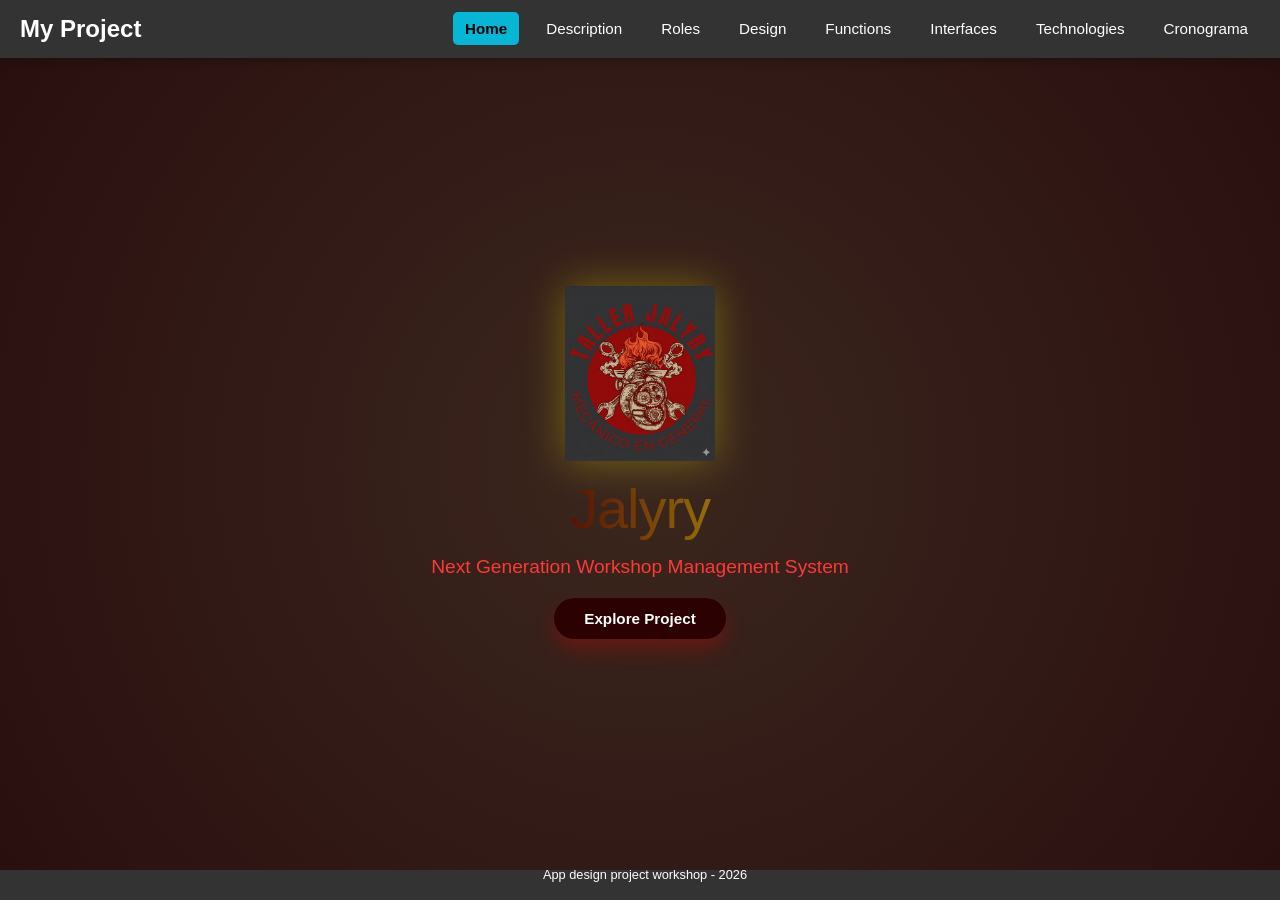
==== index.html @ e6ec12be "agregando cambios de fuciones y cronograma y tecnologias" ====
<!DOCTYPE html>
<html lang="es">
<head>
    <meta charset="UTF-8">
    <title>Jalyry app design presentation</title>
    <link rel="stylesheet" href="style.css">
</head>

<body>

<!-- NAV -->
<nav class="navbar-fixed"> 
    <h2>My Project</h2> 
    <ul> 
        <li><a href="#" data-section="home" class="nav-link">Home</a></li> 
        <li><a href="#" data-section="description" class="nav-link">Description</a></li> 
        <li><a href="#" data-section="roles" class="nav-link">Roles</a></li>
        <li><a href="#" data-section="design" class="nav-link">Design</a></li>
        <li><a href="#" data-section="functions" class="nav-link">Functions</a></li> 
        <li><a href="#" data-section="interfaces" class="nav-link">Interfaces</a></li> 
        <li><a href="#" data-section="technologies" class="nav-link">Technologies</a></li> 
        <li><a href="#" data-section="cronograma" class="nav-link">Cronograma</a></li> 
    </ul> 
</nav>

<!-- CONTENEDOR DE SECCIONES -->
<div class="sections-container">

<!-- PORTADA -->
<section id="home" class="seccion portada section-item activa">
    <div class="portada-content">
        <img src="img/logo.png" alt="Jalyry Logo" class="main-logo">
        <h1>Jalyry</h1>
        <p class="tagline">Next Generation Workshop Management System</p>
        <a onclick="showSection('description')" class="cta-button" style="cursor: pointer;">Explore Project</a>
    </div>
</section>

<!-- DESCRIPCIÓN -->
<section id="description" class="seccion section-item">
    <h2>Description of the Project</h2>
    <img src="https://rio.expert/es/wp-content/uploads/2019/08/post02-3.jpg" alt="Descripción del proyecto" class="description-image">
    <p>
       The "Jalyry" project aims to create a comprehensive application for workshops, specifically designed to facilitate customer organization, note-taking, and scheduling. This technological solution seeks to optimize the operational efficiency of workshops, improving the experience for both owners and customers.
    </p>
</section>

<!-- ROLES -->
<section id="roles" class="seccion section-item">
    <h2>User Roles</h2>
    <p>
        The application defines specific user profiles to ensure an organized workflow and data security:
    </p>
    <ul>
        <li><strong>Administrator (Owner)</strong> Has full access to the system, manages staff accounts, and oversees business performance through detailed reports.

        <img src="https://servitechapp.com/wp-content/uploads/2023/12/ik.png" alt="Imagen centrada" style="display: block; margin: 0 auto; width: 200px; height: 200px;">
</li>
        <li><strong>Clients</strong> Interact with the application to view their information, schedule appointments, and access their service history.

        <img src="https://img.freepik.com/foto-gratis/feliz-saludo-mecanico-su-companero-trabajo-afroamericano-taller-reparacion-automoviles_637285-11601.jpg?semt=ais_incoming&w=740&q=80" alt="Imagen centrada" style="display: block; margin: 0 auto; width: 200px; height: 200px; border-radius: 50%;">
</li>
    </ul>
</section>

<!-- FUNCIONES -->
<section id="functions" class="seccion section-item">
    <h2>Main Functions</h2>
   <table class="tg"><thead>
  <tr>
    <th class="tg-wzel"><span style="font-weight:inherit;font-style:inherit">Functionality</span></th>
    <th class="tg-1n80"><span style="font-weight:inherit;font-style:inherit">Description</span></th>
    <th class="tg-1n80"><span style="font-weight:inherit;font-style:inherit">Benefits</span></th>
  </tr></thead>
<tbody>
  <tr>
    <td class="tg-a9qu">Customer Management</td>
    <td class="tg-a9qu">Registration and tracking of customer information (name, contact, service history).</td>
    <td class="tg-a9qu">Improves customer relations and facilitates the tracking of their needs.</td>
  </tr>
  <tr>
    <td class="tg-a9qu">Note Taking</td>
    <td class="tg-a9qu">Option to record observations during each visit or service.</td>
    <td class="tg-a9qu">Ensures a detailed history that helps in future interactions.</td>
  </tr>
  <tr>
    <td class="tg-a9qu">Schedule Management</td>
    <td class="tg-a9qu">Integrated calendar for scheduling appointments and reminders.</td>
    <td class="tg-a9qu">Increases efficiency and reduces the likelihood of appointment conflicts.</td>
  </tr>
  <tr>
    <td class="tg-a9qu">Notifications</td>
    <td class="tg-a9qu">Alerts to remind about appointments and required follow-ups.</td>
    <td class="tg-a9qu">Improves punctuality and communication with customers.</td>
  </tr>
</tbody>
</table>
</section>

<!-- DISEÑO -->
<section id="design" class="seccion section-item">
    <h2>Project Design</h2>
    <p>
        The application architecture is designed to streamline workshop operations through an intuitive navigation flow. 
        Starting from a secure login, users access a central dashboard that integrates customer management, 
        appointment scheduling, technical notes, and automated reporting, ensuring all data is synchronized and easily accessible.
    </p>
    <div class="mermaid" style="display: flex; justify-content: center; background: rgba(255,255,255,0.05); padding: 5px; border-radius: 10px; margin-top: 5px; width: 100%; max-width: 500px;">
        flowchart TD
          A[Start] --> B[Login]
          B --> C{Correct credentials?}
          C -- No --> B
          C -- Yes --> D[Main Dashboard]
          D --> D1[Clients]
          D --> D2[Schedules]
          D --> D3[Notes]
          D --> D4[Reports]
          D --> D5[Notifications]

          %% Client Management
          D1 --> E1[Client list]
          E1 --> E2[Add new client]
          E2 --> E2F[Form -> Save]
          E1 --> E3[Select client]
          E3 --> E4{Action}
          E4 -- Edit --> E4E[Edit form -> Save]
          E4 -- Delete --> E4D[Confirm -> Delete]

          %% Schedule Control
          D2 --> F1[View calendar]
          F1 --> F2[Schedule appointment]
          F2 --> F2F[Details -> Save]

          %% Note Taking
          D3 --> G1[Visit history]
          G1 --> G2[Add new note]
          G2 --> G2F[Write -> Auto-save]

          %% Reporting
          D4 --> I1[Report type]
          I1 --> I2[Date range]
          I2 --> I3[View report]
          I3 --> I4[Export data]
            %% Notifications
            D5 --> H1[Notification list]
            H1 --> H2[View details]
            H2 --> H3[Mark as read]
            H2 --> H4[Delete]
            %% End
    </div>
</section>

<!-- INTERFACES (CARRUSEL NUEVO) -->
<section id="interfaces" class="seccion section-item">

    <h2 id="interface-title">Client Interfaces</h2>

    <div class="carrusel">

        <div class="slide activo" data-type="Client">
            <h3>Pantalla Principal</h3>
            <img src="img/cliente1.png" alt="Interfaz 1">
        </div>

        <div class="slide" data-type="Client">
            <h3>Funcionalidad 1</h3>
            <img src="img/cliente2.png" alt="Interfaz 2">
        </div>

        <div class="slide" data-type="Client">
            <h3>Otra Pantalla</h3>
            <img src="img/cliente3.png" alt="Interfaz 3">
        </div>

        <div class="slide" data-type="Client">
            <h3>Funcionalidad 2</h3>
            <img src="img/cliente4.png" alt="Interfaz 4">
        </div>

        <div class="slide" data-type="Client">
            <h3>Funcionalidad 3</h3>
            <img src="img/cliente5.png" alt="Interfaz 5">
        </div>

        <div class="slide" data-type="Client">
            <h3>Funcionalidad 4</h3>
            <img src="img/cliente6.png" alt="Interfaz 6">
        </div>

        <div class="slide" data-type="Administrator">
            <h3>Dashboard Admin</h3>
            <img src="img/administrador1.png" alt="Admin 1">
        </div>

        <div class="slide" data-type="Administrator">
            <h3>Gestión de Clientes</h3>
            <img src="img/administrador2.png" alt="Admin 2">
        </div>

        <div class="slide" data-type="Administrator">
            <h3>Reportes</h3>
            <img src="img/administrador3.png" alt="Admin 3">
        </div>

        <div class="slide" data-type="Administrator">
            <h3>Reportes</h3>
            <img src="img/administrador4.png" alt="Admin 4">
        </div>

        <div class="slide" data-type="Administrator">
            <h3>Reportes</h3>
            <img src="img/administrador5.png" alt="Admin 5">
        </div>
        <button class="carousel-btn prev">❮</button>
        <button class="carousel-btn next">❯</button>
    </div>
</section>

<!-- DESARROLLO -->
<section id="desarrollo" class="seccion section-item">
    <h2>Project Development</h2>
    <p>Here you can include information about the project development process.</p>
</section>

<!-- TECNOLOGÍAS -->
<section id="technologies" class="seccion section-item">
    <h2>Technologies Used</h2>
    <div class="technologies-grid">
        <div class="tech-card">
            <div class="tech-icon">📱</div>
            <h4>Kotlin</h4>
            <p>Modern programming language for Android, offering concise syntax and null safety.</p>
        </div>
        <div class="tech-card">
            <div class="tech-icon">🎨</div>
            <h4>Jetpack Compose</h4>
            <p>Declarative UI toolkit for building native Android interfaces.</p>
        </div>
        <div class="tech-card">
            <div class="tech-icon">📚</div>
            <h4>Android Jetpack</h4>
            <p>Suite of libraries to follow best practices and reduce boilerplate code.</p>
        </div>
        <div class="tech-card">
            <div class="tech-icon">🧠</div>
            <h4>MVVM</h4>
            <p>Design pattern that separates UI logic from business logic for better maintainability.</p>
        </div>
        <div class="tech-card">
            <div class="tech-icon">🏗️</div>
            <h4>Repository Pattern</h4>
            <p>Abstraction layer for data access, centralizing data operations.</p>
        </div>
        <div class="tech-card">
            <div class="tech-icon">☁️</div>
            <h4>Firebase</h4>
            <p>Platform for building web and mobile apps with backend services.</p>
        </div>
        <div class="tech-card">
            <div class="tech-icon">🔐</div>
            <h4>Firebase Auth</h4>
            <p>Secure user authentication and authorization service.</p>
        </div>
        <div class="tech-card">
            <div class="tech-icon">💾</div>
            <h4>Cloud Firestore</h4>
            <p>NoSQL cloud database for real-time data synchronization.</p>
        </div>
        <div class="tech-card">
            <div class="tech-icon">📢</div>
            <h4>Firebase Messaging</h4>
            <p>Service for sending notifications and messages to users.</p>
        </div>
        <div class="tech-card">
            <div class="tech-icon">🗂️</div>
            <h4>Firebase Storage</h4>
            <p>Cloud storage for files and media, with secure access.</p>
        </div>
        <div class="tech-card">
            <div class="tech-icon">🌐</div>
            <h4>Retrofit</h4>
            <p>Type-safe HTTP client for Android and Java, simplifying API calls.</p>
        </div>
        <div class="tech-card">
            <div class="tech-icon">💽</div>
            <h4>Room (SQLite)</h4>
            <p>Object-relational mapping library for local data persistence.</p>
        </div>
        <div class="tech-card">
            <div class="tech-icon">🖼️</div>
            <h4>Coil</h4>
            <p>Image loading library for Android, fast and efficient.</p>
        </div>
        <div class="tech-card">
            <div class="tech-icon">🔑</div>
            <h4>JWT</h4>
            <p>JSON Web Tokens for secure data transmission and authentication.</p>
        </div>
        <div class="tech-card">
            <div class="tech-icon">🛡️</div>
            <h4>Data Encryption</h4>
            <p>Techniques to protect sensitive data from unauthorized access.</p>
        </div>
    </div>
</section>

<!-- CRONOGRAMA -->
<section id="cronograma" class="seccion section-item">
    <h2>Project Timeline</h2>

    <div class="gantt-container">

        <div class="gantt-header">
            <div style="padding: 15px;">Task / Phase</div>
            <div class="months-grid">
                <div>Week 1</div>
                <div>Week 2</div>
                <div>Week 3</div>
                <div>Week 4</div>
                <div>Week 5</div>
                <div>Week 6</div>
                <div>Week 7</div>
                <div>Week 8</div>
                <div>Week 9</div>
                <div>Week 10</div>
                <div>Week 11</div>
                <div>Week 12</div>
            </div>
        </div>

        <div class="gantt-row">
            <div class="task-name">
                Requirements Definition
                <span class="status-tag" data-status="Completed">Completed</span>
            </div>
            <div class="timeline-wrapper">
                <div class="bar" style="width: 8.33%; margin-left: 0%; background-color: #2aa505;">100%</div>
            </div>
        </div>

        <div class="gantt-row">
            <div class="task-name">
                Architecture Design
                <span class="status-tag" data-status="Completed">Completed</span>
            </div>
            <div class="timeline-wrapper">
                <div class="bar" style="width: 16.67%; margin-left: 8.33%; background-color: #8b5cf6;">100%</div>
            </div>
        </div>

        <div class="gantt-row">
            <div class="task-name">
                Backend Development
                <span class="status-tag" data-status="In Progress">In Progress</span>
            </div>
            <div class="timeline-wrapper">
                <div class="bar" style="width: 25%; margin-left: 25%; background-color: #06b6d4;">75%</div>
            </div>
        </div>

        <div class="gantt-row">
            <div class="task-name">
                Frontend Development
                <span class="status-tag" data-status="In Progress">In Progress</span>
            </div>
            <div class="timeline-wrapper">
                <div class="bar" style="width: 20.83%; margin-left: 50%; background-color: #f59e0b;">60%</div>
            </div>
        </div>

        <div class="gantt-row">
            <div class="task-name">
                API Integration
                <span class="status-tag" data-status="Pending">Pending</span>
            </div>
            <div class="timeline-wrapper">
                <div class="bar" style="width: 12.5%; margin-left: 70.83%; background-color: #ef4444;">0%</div>
            </div>
        </div>

        <div class="gantt-row">
            <div class="task-name">
                Unit Testing
                <span class="status-tag" data-status="Pending">Pending</span>
            </div>
            <div class="timeline-wrapper">
                <div class="bar" style="width: 8.33%; margin-left: 83.33%; background-color: #10b981;">0%</div>
            </div>
        </div>

        <div class="gantt-row">
            <div class="task-name">
                Integration Testing
                <span class="status-tag" data-status="Pending">Pending</span>
            </div>
            <div class="timeline-wrapper">
                <div class="bar" style="width: 8.33%; margin-left: 91.67%; background-color: #f97316;">0%</div>
            </div>
        </div>

        <div class="gantt-row">
            <div class="task-name">
                Deployment and Launch
                <span class="status-tag" data-status="Pending">Pending</span>
            </div>
            <div class="timeline-wrapper">
                <div class="bar" style="width: 8.33%; margin-left: 100%; background-color: #6366f1;">0%</div>
            </div>
        </div>

    </div>
</section>

</div>

<!-- FOOTER -->
<footer>
    <p>App design project workshop - 2026</p>
</footer>

<!-- JS CARRUSEL -->
<script type="module">
    import mermaid from 'https://cdn.jsdelivr.net/npm/mermaid@10/dist/mermaid.esm.min.mjs';
    mermaid.initialize({ startOnLoad: true, theme: 'dark' });
</script>
<script src="JS.js" defer></script>

</body>
</html>
---- style.css ----
body {
    margin: 0;
    font-family: Arial, sans-serif;
    background: #f4f4f4;
    overflow: hidden;
}

/* NAV FIJO */
.navbar-fixed {
    position: fixed;
    top: 0;
    left: 0;
    right: 0;
    background: #333;
    color: white;
    padding: 15px 20px;
    display: flex;
    justify-content: space-between;
    align-items: center;
    z-index: 1000;
    box-shadow: 0 2px 10px rgba(0, 0, 0, 0.3);
    height: auto;
    box-sizing: border-box;
}

.navbar-fixed h2 {
    margin: 0;
    font-size: 1.5rem;
    white-space: nowrap;
}

.navbar-fixed ul {
    list-style: none;
    display: flex;
    gap: 15px;
    margin: 0;
    padding: 0;
    flex-wrap: wrap;
}

.navbar-fixed a {
    color: white;
    text-decoration: none;
    padding: 8px 12px;
    border-radius: 5px;
    transition: all 0.3s ease;
    cursor: pointer;
    font-size: 0.95rem;
    white-space: nowrap;
}

.navbar-fixed a:hover,
.navbar-fixed a.active {
    background: #06b6d4;
    color: black;
    font-weight: bold;
}

/* CONTENEDOR DE SECCIONES */
.sections-container {
    width: 100%;
    /* Calculamos el alto restando el navbar (~60px) y el footer (~25px) */
    height: calc(100vh - 60px - 25px);
    margin-top: 55px;
    position: relative;
    overflow: hidden;
}

/* ITEM DE SECCIÓN */
.section-item {
    position: absolute;
    top: 0;
    left: 0;
    width: 100%;
    height: 100%;
    opacity: 0;
    visibility: hidden;
    transform: translateX(100%);
    transition: all 0.6s cubic-bezier(0.4, 0, 0.2, 1);
    overflow-y: auto; /* Permitimos scroll vertical si el contenido es más alto */
    padding: 20px;
    box-sizing: border-box;
    display: flex;
    flex-direction: column;
    justify-content: flex-start; /* Cambiamos a flex-start para que el contenido se alinee arriba */
    align-items: center;
}

.section-item.activa {
    opacity: 1;
    visibility: visible;
    transform: translateX(0);
}

/* SECCIONES */
.seccion {
    text-align: center;
    background-color: rgb(172, 21, 21);
    color: rgb(0, 98, 255);
    text-shadow: 2px 2px 5px rgba(0, 0, 0, 0.975);
}

#cronograma {
    background: linear-gradient(135deg, #0f172a 0%, #1e293b 100%);
    color: #f1f5f9;
}

#cronograma h2 {
    color: #f1f5f9;
    margin-bottom: 20px;
}

.portada {
    background: radial-gradient(circle at center, #3b271e 0%, #2a0f0f 100%);
    color: white;
    text-shadow: none;
    display: flex;
    justify-content: center;
    align-items: center;
    padding: 0;
    margin: 0;
    height: 100%;
    position: relative;
    z-index: 1;
}

.portada-content {
    animation: fadeIn 1.5s ease-out;
    display: flex;
    flex-direction: column;
    align-items: center;
    justify-content: center;
    z-index: 2;
}

.main-logo {
    width: 150px;
    height: auto;
    max-height: 25vh;
    filter: drop-shadow(0 0 20px rgba(255, 251, 3, 0.3));
    animation: float 4s ease-in-out infinite;
    margin-bottom: 10px;
    object-fit: contain;
}

.portada h1 {
    font-size: clamp(2rem, 6vw, 3.5rem);
    margin: 0;
    background: linear-gradient(to right, #4b0404, #9e7a0b);
    background-clip: text;
    -webkit-background-clip: text;
    -webkit-text-fill-color: transparent;
    font-weight: 400;
    letter-spacing: -1px;
    padding: 5px 20px;
    text-align: center;
    word-break: break-word;
}

.tagline {
    font-size: clamp(0.9rem, 2.5vw, 1.2rem);
    color: #ff3838;
    margin: 10px 0 20px 0;
    text-shadow: none;
    padding: 0 20px;
    text-align: center;
}

.cta-button {
    padding: 12px 30px;
    background: #2c0101;
    color: white;
    text-decoration: none;
    border-radius: 50px;
    font-weight: bold;
    transition: all 0.3s ease;
    box-shadow: 0 10px 20px rgba(212, 6, 6, 0.3);
    display: inline-block;
    white-space: nowrap;
    font-size: 0.95rem;
}

.cta-button:hover {
    background: #b27908;
    transform: scale(1.05);
    box-shadow: 0 15px 25px rgba(212, 6, 6, 0.4);
}

/* ANIMATIONS */
@keyframes float {
    0%, 100% { transform: translateY(0px); }
    50% { transform: translateY(-20px); }
}

@keyframes fadeIn {
    from { opacity: 0; transform: translateY(20px); }
    to { opacity: 1; transform: translateY(0); }
}

/* Responsive para pantallas pequeñas */
@media (max-width: 768px) {
    .navbar-fixed {
        padding: 10px 15px;
    }
    
    .navbar-fixed h2 {
        font-size: 1.2rem;
    }
    
    .navbar-fixed ul {
        gap: 8px;
    }
    
    .navbar-fixed a {
        padding: 6px 8px;
        font-size: 0.8rem;
    }
    
    .section-item {
        padding: 30px 20px !important;
    }
    
    .seccion h2 {
        font-size: clamp(1.5rem, 5vw, 2rem);
    }
    
    .seccion p {
        font-size: 1.5rem;
        
    }
}

/* ESTILOS PARA SECCIONES SECUNDARIAS */
.section-item:not(.portada) .seccion {
    padding: 20px 0;
}

 #description, #roles, #functions, #cronograma, #interfaces {
    justify-content: center;
    padding-top: 0;
    height: 100%;
}

#technologies {
    justify-content: flex-start;
    padding-top: 0;
    height: 100%;
}

#design {
    justify-content: flex-start; /* Alineamos al inicio para ganar espacio abajo */
    padding-top: 10px;
    height: 100%;
    overflow-y: auto; /* Permite navegar el diagrama cuando se aplica el zoom */
}

#description img {
    max-height: 40vh; /* Limitamos el alto de la imagen */
    width: auto;
    margin: 5px auto;
    border-radius: 8px;
}

#description h2, #roles h2, #functions h2, #technologies h2, #cronograma h2 {
    font-size: clamp(1.2rem, 3vw, 1.6rem);
    margin: 5px 0;
}

#description p, #roles p, #functions p, #technologies p {
    font-size: 1.25rem;
    text-align: justify;
    line-height: 1.6;
    max-width: 800px;
    margin: 10px auto;
}
    


/* ========================= */
/* CARRUSEL */
/* ========================= */

.carrusel {
    position: relative;
    width: 100%;
    height: 60vh; 
    max-height: 500px;
    overflow: hidden;
    display: flex;
    justify-content: center;
    align-items: center;
}

.slide {
    position: absolute;
    width: 100%;
    height: 100%;
    display: none;
    flex-direction: column;
    justify-content: center;
    align-items: center;
    color: white;
    padding: 20px;
    box-sizing: border-box;
}

.slide h3 {
    margin: 0 0 5px 0;
    font-size: 1rem;
}

.slide img {
    max-height: 56vh;
    max-width: 80%;
    width: auto;
    height: auto;
    object-fit: contain;
}

.slide.activo,
.slide.activo-admin {
    display: flex;
}

/* BOTONES */
.carousel-btn {
    position: absolute;
    top: 50%;
    transform: translateY(-50%);
    z-index: 10;
    background: rgba(255, 255, 255, 0.2);
    border: none;
    color: white;
    font-size: 24px;
    padding: 5px 10px;
    cursor: pointer;
    border-radius: 10px;
    transition: 0.2s ease;
    white-space: nowrap;
}

.carousel-btn:hover {
    background: rgba(255, 255, 255, 0.4);
}

/* CLIENTE */
.prev { left: 20px; }
.next { right: 20px; }

/* ADMIN */
.prev-admin { left: 20px; }
.next-admin { right: 20px; }

/* FOOTER */
footer {
    background: #333;
    color: white;
    text-align: center;
    padding: 5px;
    position: fixed;
    bottom: 0;
    width: 100%; /* Asegura que el footer esté siempre visible y no se superponga al contenido */
    font-size: 0.8rem;

}

/* ========================= */
/* GANTT (ARREGLADO VARIABLES) */
/* ========================= */

:root {
    --border-color: #374151;
    --primary-color: #2563eb;
    --row-hover: #1f2937;
    --gantt-bg: #111827;
    --header-bg: #1f2937;
    --text-color: #f9fafb;
    --task-bg: #374151;
}

.gantt-container {
    max-width: 1200px;
    margin: 0 auto;
    background: var(--gantt-bg);
    border-radius: 8px;
    box-shadow: 0 4px 6px -1px rgb(0 0 0 / 0.5);
    overflow-x: auto;
    border: 1px solid var(--border-color);
    color: var(--text-color);
}

.gantt-header {
    display: grid;
    grid-template-columns: minmax(250px, 1fr) minmax(950px, 3fr);
    background: var(--header-bg);
    font-weight: bold;
    border-bottom: 2px solid var(--border-color);
    color: var(--text-color);
}

.gantt-row {
    display: grid;
    grid-template-columns: minmax(250px, 1fr) minmax(950px, 3fr);
    border-bottom: 1px solid var(--border-color);
    transition: background 0.2s;
    height: 50px;
    background: var(--task-bg);
}

.gantt-row:hover {
    background: var(--row-hover);
}

.task-name {
    padding: 10px 15px;
    border-right: 1px solid var(--border-color);
    display: flex;
    align-items: center;
    font-size: 0.9rem;
    overflow-x: auto;
    color: var(--text-color);
}

.timeline-wrapper {
    position: relative;
    padding: 10px 15px;
    display: flex;
    align-items: center;
}

.months-grid {
    display: grid;
    grid-template-columns: repeat(12, 1fr);
    text-align: center;
    padding: 10px 0;
    font-size: 0.75rem;
    color: var(--text-color);
    background: var(--header-bg);
}

.bar {
    height: 20px;
    border-radius: 4px;
    display: flex;
    align-items: center;
    justify-content: center;
    font-size: 0.7rem;
    font-weight: bold;
    color: white;
    text-shadow: 1px 1px 2px rgba(0,0,0,0.7);
}

.status-tag {
    margin-left: auto;
    padding: 2px 6px;
    border-radius: 3px;
    font-size: 0.7rem;
    font-weight: bold;
    color: white;
}

.status-tag[data-status="Completed"] {
    background: #059669;
}

.status-tag[data-status="In Progress"] {
    background: #d97706;
}

.status-tag[data-status="Pending"] {
    background: #dc2626;
}

/* TABLA */
.tg {
    border-collapse: collapse;
    border-color: #C44D58;
    border-spacing: 0;
    width: 95%;
    max-width: 900px;
    margin: 5px auto;
    font-size: 0.75rem;
}

.tg td {
    background-color: #003638;
    border-color: #c44d4d;
    border-style: solid;
    border-width: 0px;
    color: #f1fa46;
    font-family: Arial, sans-serif;
    font-size: 1.5rem;
    overflow: hidden;
    padding: 4px;
    word-break: break-word;
}

.tg th {
    background-color: #520303;
    border-color: #C44D58;
    border-style: solid;
    border-width: 0px;
    color: #fdf6e3;
    font-family: Arial, sans-serif;
    font-size: clamp(20px, 2vw, 20px);
    font-weight: normal;
    overflow: hidden;
    padding: 8px;
    word-break: normal;
}

/* ROLES */
#roles ul {
    display: grid;
    grid-template-columns: repeat(auto-fit, minmax(250px, 1fr));
    gap: 15px;
    padding: 5px 0;
    list-style: none;
    margin: 0 auto;
    width: 90%;
}

        #roles li {
            background: rgba(255, 255, 255, 0.05);
            border: 1px solid rgba(255, 255, 255, 0.1);
            border-radius: 15px;
            padding: 15px;
            transition: all 0.3s cubic-bezier(0.4, 0, 0.2, 1);
            backdrop-filter: blur(10px);
            display: flex;
            flex-direction: column;
            color: cornsilk;
            box-shadow: 0 4px 15px rgba(0,0,0,0.2);

        }

        #roles li:hover {
            transform: translateY(-10px);
            background: rgba(255, 255, 255, 0.1);
            border-color: #06b6d4;
            box-shadow: 0 10px 30px rgba(0,0,0,0.5);
        }

        #roles li img {
            width: 100px !important; /* Imagen más pequeña */
            height: 100px !important;
        }

        #roles li strong {
            display: block;
            font-size: 1rem;
            color: #06b6d4;
            margin-bottom: 4px;
    border-bottom: 1px solid rgba(6, 182, 212, 0.2);
    padding-bottom: 4px;
}
#roles li p {
    max-width: 800px;
    margin: 10px auto;
    line-height: 1.6;
    color: #f8d040;
    font-size: 1.5rem;
    text-align: justify;

}   

.mermaid {
    transform: scale(0.8); 
    transform-origin: top center;
    transition: transform 0.4s cubic-bezier(0.4, 0, 0.2, 1), background 0.3s ease;
    margin-top: 0;
    width: 100%;
    cursor: zoom-in;
}

.mermaid:hover {
    transform: scale(1.1); /* Efecto de zoom al pasar el mouse */
    background: rgba(255, 255, 255, 0.08) !important;
    z-index: 10;
}

/* TECNOLOGÍAS */
.technologies-grid {
    display: grid;
    grid-template-columns: repeat(auto-fit, minmax(200px, 1fr));
    gap: 15px;
    width: 100%;
    max-width: 1000px;
    margin: 0 auto;
    padding: 0 20px;
}

.tech-card {
    background: rgba(255, 255, 255, 0.05);
    border: 1px solid rgba(255, 255, 255, 0.1);
    border-radius: 15px;
    padding: 15px;
    text-align: center;
    transition: all 0.3s cubic-bezier(0.4, 0, 0.2, 1);
    backdrop-filter: blur(10px);
    box-shadow: 0 4px 15px rgba(0,0,0,0.2);
    display: flex;
    flex-direction: column;
    align-items: center;
}

.tech-card:hover {
    transform: translateY(-5px);
    background: rgba(255, 255, 255, 0.1);
    border-color: #06b6d4;
    box-shadow: 0 10px 30px rgba(0,0,0,0.5);
}

.tech-icon {
    font-size: 2rem;
    margin-bottom: 10px;
}

.tech-card h4 {
    margin: 0 0 10px 0;
    font-size: 1rem;
    color: #f8d040;
    font-weight: bold;
}

.tech-card p {
    font-size: 0.85rem;
    color: #ffffff;
    line-height: 1.4;
    margin: 0;
}
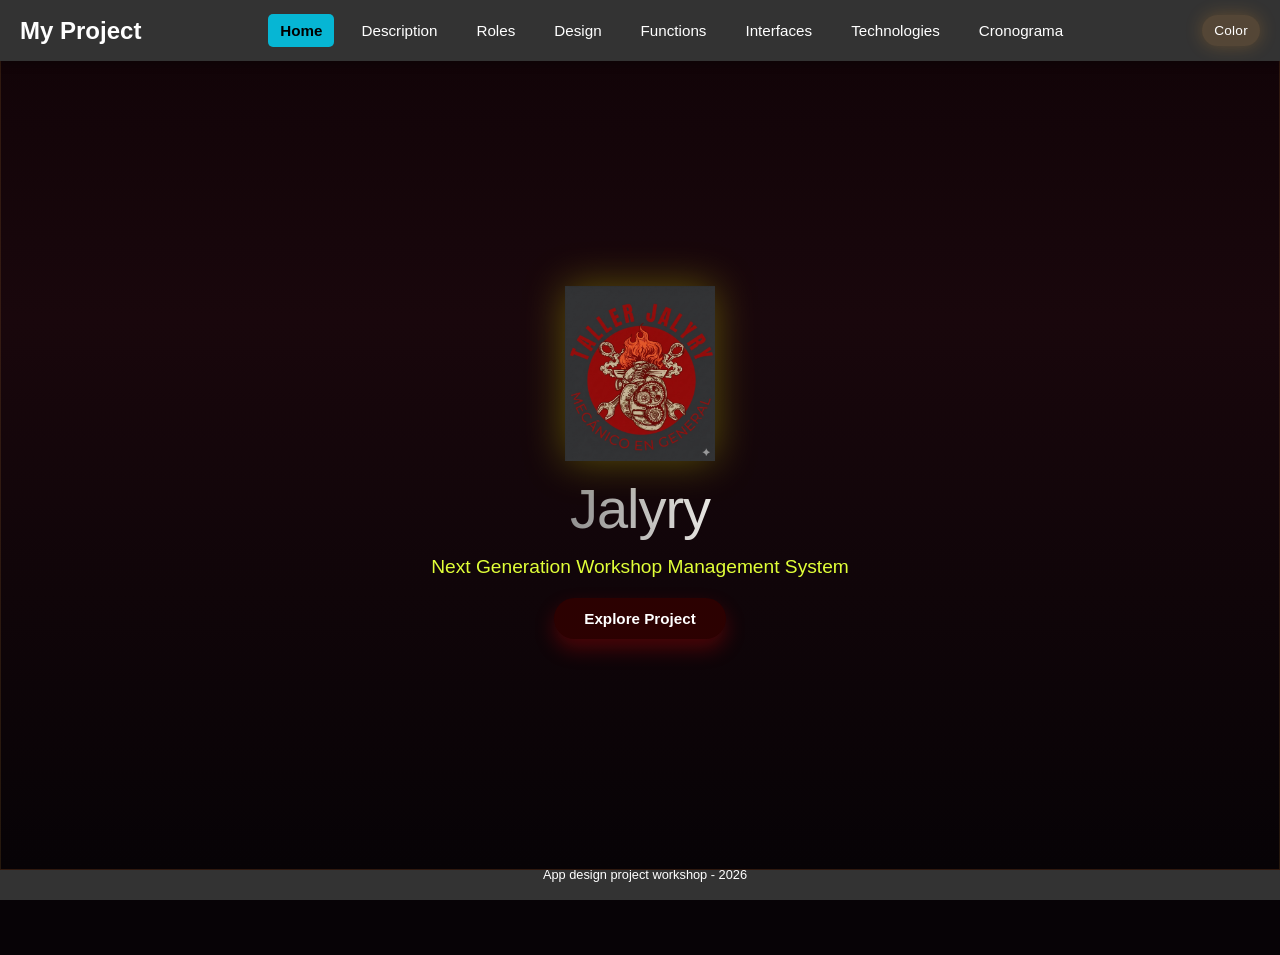
==== commit 026baf25: "efecto fondo lava" ====
--- a/index.html
+++ b/index.html
@@ -20,11 +20,37 @@
         <li><a href="#" data-section="interfaces" class="nav-link">Interfaces</a></li> 
         <li><a href="#" data-section="technologies" class="nav-link">Technologies</a></li> 
         <li><a href="#" data-section="cronograma" class="nav-link">Cronograma</a></li> 
-    </ul> 
+    </ul>
+    <button id="color-toggle" class="color-toggle-btn" type="button" aria-expanded="false">Color</button>
+    <div class="color-panel" id="color-panel" hidden>
+        <button id="color-close" class="color-close-btn" type="button" aria-label="Cerrar panel de color">×</button>
+        <label>
+            Color base
+            <input id="color-picker" type="color" value="#ff8a25">
+        </label>
+        <label>
+            Saturación <span id="sat-value">80%</span>
+            <input id="sat-slider" type="range" min="0" max="100" value="80">
+        </label>
+        <label>
+            Brillo <span id="lum-value">40%</span>
+            <input id="lum-slider" type="range" min="0" max="100" value="40">
+        </label>
+    </div>
 </nav>
 
 <!-- CONTENEDOR DE SECCIONES -->
 <div class="sections-container">
+    <div class="lava-lamp-bg" aria-hidden="true">
+        <div class="lava-bubble bubble-1"></div>
+        <div class="lava-bubble bubble-2"></div>
+        <div class="lava-bubble bubble-3"></div>
+        <div class="lava-bubble bubble-4"></div>
+        <div class="lava-bubble bubble-5"></div>
+        <div class="lava-bubble bubble-6"></div>
+        <div class="lava-bubble bubble-7"></div>
+        <div class="lava-bubble bubble-8"></div>
+    </div>
 
 <!-- PORTADA -->
 <section id="home" class="seccion portada section-item activa">
@@ -40,7 +66,7 @@
 <section id="description" class="seccion section-item">
     <h2>Description of the Project</h2>
     <img src="https://rio.expert/es/wp-content/uploads/2019/08/post02-3.jpg" alt="Descripción del proyecto" class="description-image">
-    <p>
+    <p class="section-text">
        The "Jalyry" project aims to create a comprehensive application for workshops, specifically designed to facilitate customer organization, note-taking, and scheduling. This technological solution seeks to optimize the operational efficiency of workshops, improving the experience for both owners and customers.
     </p>
 </section>
@@ -48,7 +74,7 @@
 <!-- ROLES -->
 <section id="roles" class="seccion section-item">
     <h2>User Roles</h2>
-    <p>
+    <p class="section-text">
         The application defines specific user profiles to ensure an organized workflow and data security:
     </p>
     <ul>
@@ -100,7 +126,7 @@
 <!-- DISEÑO -->
 <section id="design" class="seccion section-item">
     <h2>Project Design</h2>
-    <p>
+    <p class="section-text">
         The application architecture is designed to streamline workshop operations through an intuitive navigation flow. 
         Starting from a secure login, users access a central dashboard that integrates customer management, 
         appointment scheduling, technical notes, and automated reporting, ensuring all data is synchronized and easily accessible.
@@ -158,57 +184,57 @@
     <div class="carrusel">
 
         <div class="slide activo" data-type="Client">
-            <h3>Pantalla Principal</h3>
+            <h3>Main Screen</h3>
             <img src="img/cliente1.png" alt="Interfaz 1">
         </div>
 
         <div class="slide" data-type="Client">
-            <h3>Funcionalidad 1</h3>
+            <h3>Feature 1</h3>
             <img src="img/cliente2.png" alt="Interfaz 2">
         </div>
 
         <div class="slide" data-type="Client">
-            <h3>Otra Pantalla</h3>
+            <h3>Another Screen</h3>
             <img src="img/cliente3.png" alt="Interfaz 3">
         </div>
 
         <div class="slide" data-type="Client">
-            <h3>Funcionalidad 2</h3>
+            <h3>Feature 2</h3>
             <img src="img/cliente4.png" alt="Interfaz 4">
         </div>
 
         <div class="slide" data-type="Client">
-            <h3>Funcionalidad 3</h3>
+            <h3>Feature 3</h3>
             <img src="img/cliente5.png" alt="Interfaz 5">
         </div>
 
         <div class="slide" data-type="Client">
-            <h3>Funcionalidad 4</h3>
+            <h3>Feature 4</h3>
             <img src="img/cliente6.png" alt="Interfaz 6">
         </div>
 
         <div class="slide" data-type="Administrator">
-            <h3>Dashboard Admin</h3>
+            <h3>Admin Dashboard</h3>
             <img src="img/administrador1.png" alt="Admin 1">
         </div>
 
         <div class="slide" data-type="Administrator">
-            <h3>Gestión de Clientes</h3>
+            <h3>Client Management</h3>
             <img src="img/administrador2.png" alt="Admin 2">
         </div>
 
         <div class="slide" data-type="Administrator">
-            <h3>Reportes</h3>
+            <h3>Reports</h3>
             <img src="img/administrador3.png" alt="Admin 3">
         </div>
 
         <div class="slide" data-type="Administrator">
-            <h3>Reportes</h3>
+            <h3>Reports</h3>
             <img src="img/administrador4.png" alt="Admin 4">
         </div>
 
         <div class="slide" data-type="Administrator">
-            <h3>Reportes</h3>
+            <h3>Reports</h3>
             <img src="img/administrador5.png" alt="Admin 5">
         </div>
         <button class="carousel-btn prev">❮</button>
@@ -219,7 +245,7 @@
 <!-- DESARROLLO -->
 <section id="desarrollo" class="seccion section-item">
     <h2>Project Development</h2>
-    <p>Here you can include information about the project development process.</p>
+    <p class="section-text">Here you can include information about the project development process.</p>
 </section>
 
 <!-- TECNOLOGÍAS -->
--- a/style.css
+++ b/style.css
@@ -1,8 +1,20 @@
 body {
     margin: 0;
     font-family: Arial, sans-serif;
-    background: #f4f4f4;
-    overflow: hidden;
+    background: #070306;
+    color: #f4f1e4;
+    overflow-x: hidden;
+    min-height: 100vh;
+    --bg-start: #120408;
+    --bg-mid: #19070c;
+    --bg-end: #070306;
+    --glow-1: rgba(255, 166, 56, 0.18);
+    --glow-2: rgba(255, 220, 120, 0.12);
+    --glow-3: rgba(255, 207, 131, 0.05);
+    --bubble-light: rgba(255, 255, 255, 0.95);
+    --bubble-mid: rgba(255, 182, 85, 0.44);
+    --bubble-shadow: rgba(180, 65, 12, 0.18);
+    --bubble-glow: rgba(255, 150, 60, 0.2);
 }
 
 /* NAV FIJO */
@@ -95,13 +107,18 @@
 /* SECCIONES */
 .seccion {
     text-align: center;
-    background-color: rgb(172, 21, 21);
-    color: rgb(0, 98, 255);
-    text-shadow: 2px 2px 5px rgba(0, 0, 0, 0.975);
+    background: rgba(12, 7, 16, 0.76);
+    color: #f5efe4;
+    text-shadow: 1px 1px 12px rgba(0, 0, 0, 0.55);
+    border: 1px solid rgba(255, 170, 70, 0.12);
+    box-shadow: 0 0 50px rgba(0, 0, 0, 0.4);
+    backdrop-filter: blur(10px);
 }
 
 #cronograma {
-    background: linear-gradient(135deg, #0f172a 0%, #1e293b 100%);
+    background: rgba(12, 7, 16, 0.82);
+    border: 1px solid rgba(255, 170, 70, 0.14);
+    box-shadow: inset 0 0 45px rgba(0, 0, 0, 0.22);
     color: #f1f5f9;
 }
 
@@ -111,7 +128,7 @@
 }
 
 .portada {
-    background: radial-gradient(circle at center, #3b271e 0%, #2a0f0f 100%);
+    background: linear-gradient(180deg, var(--bg-start) 0%, var(--bg-mid) 32%, var(--bg-end) 100%);
     color: white;
     text-shadow: none;
     display: flex;
@@ -122,6 +139,271 @@
     height: 100%;
     position: relative;
     z-index: 1;
+    overflow: hidden;
+}
+
+.lava-lamp-bg {
+    position: absolute;
+    inset: 0;
+    overflow: hidden;
+    pointer-events: none;
+    z-index: 0;
+}
+
+.lava-lamp-bg::before {
+    content: '';
+    position: absolute;
+    inset: 0;
+    background: radial-gradient(circle at 30% 15%, var(--glow-1), transparent 18%),
+                radial-gradient(circle at 70% 75%, var(--glow-2), transparent 16%),
+                radial-gradient(circle at 55% 45%, var(--glow-3), transparent 22%);
+    opacity: 0.95;
+}
+
+.color-toggle-btn {
+    border: none;
+    background: rgba(255, 170, 70, 0.16);
+    color: #fff;
+    padding: 8px 12px;
+    border-radius: 999px;
+    box-shadow: 0 0 18px rgba(255, 165, 45, 0.24);
+    cursor: pointer;
+    transition: transform 0.2s ease, background 0.25s ease, box-shadow 0.25s ease;
+    font-size: 0.85rem;
+    letter-spacing: 0.02em;
+}
+
+.color-toggle-btn:hover {
+    transform: translateY(-1px);
+    background: rgba(255, 170, 70, 0.26);
+    box-shadow: 0 0 26px rgba(255, 165, 45, 0.32);
+}
+
+.color-panel {
+    position: absolute;
+    top: 100%;
+    right: 0;
+    margin-top: 10px;
+    width: 240px;
+    padding: 16px;
+    background: rgba(10, 7, 12, 0.92);
+    color: #f5f0e6;
+    border: 1px solid rgba(255, 170, 70, 0.2);
+    border-radius: 16px;
+    box-shadow: 0 16px 40px rgba(0, 0, 0, 0.35);
+    backdrop-filter: blur(14px);
+    display: grid;
+    gap: 12px;
+    font-size: 0.9rem;
+    z-index: 1100;
+}
+
+/* Asegura que el panel se oculte cuando tenga el atributo hidden */
+.color-panel[hidden] {
+    display: none !important;
+}
+
+.color-panel label {
+    display: grid;
+    gap: 8px;
+    text-align: left;
+    font-weight: 500;
+}
+
+.color-panel input[type="color"] {
+    width: 100%;
+    height: 42px;
+    border: none;
+    border-radius: 12px;
+    padding: 0;
+    cursor: pointer;
+}
+
+.color-panel input[type="range"] {
+    width: 100%;
+    accent-color: #ffb347;
+}
+
+.color-close-btn {
+    position: absolute;
+    top: 10px;
+    right: 12px;
+    width: 30px;
+    height: 30px;
+    border: none;
+    border-radius: 50%;
+    background: rgba(255, 255, 255, 0.08);
+    color: #fff;
+    font-size: 1.2rem;
+    line-height: 1;
+    cursor: pointer;
+    display: grid;
+    place-items: center;
+    transition: background 0.2s ease;
+}
+
+.color-close-btn:hover {
+    background: rgba(255, 255, 255, 0.14);
+}
+
+.color-panel span {
+    font-size: 0.82rem;
+    color: rgba(255, 255, 255, 0.78);
+}
+
+body[data-theme="cool"] {
+    --bg-start: #07101f;
+    --bg-mid: #091834;
+    --bg-end: #04060c;
+    --glow-1: rgba(94, 178, 255, 0.18);
+    --glow-2: rgba(74, 199, 255, 0.12);
+    --glow-3: rgba(148, 214, 255, 0.05);
+    --bubble-mid: rgba(160, 220, 255, 0.44);
+    --bubble-shadow: rgba(49, 118, 196, 0.18);
+    --bubble-glow: rgba(95, 178, 255, 0.2);
+}
+
+body[data-theme="ember"] {
+    --bg-start: #2a0700;
+    --bg-mid: #3f1200;
+    --bg-end: #100403;
+    --glow-1: rgba(255, 116, 30, 0.18);
+    --glow-2: rgba(255, 179, 58, 0.12);
+    --glow-3: rgba(255, 220, 112, 0.05);
+    --bubble-mid: rgba(255, 195, 110, 0.44);
+    --bubble-shadow: rgba(180, 90, 25, 0.18);
+    --bubble-glow: rgba(255, 130, 30, 0.2);
+}
+
+body[data-theme="warm"] {
+    --bg-start: #120408;
+    --bg-mid: #19070c;
+    --bg-end: #070306;
+    --glow-1: rgba(255, 166, 56, 0.18);
+    --glow-2: rgba(255, 220, 120, 0.12);
+    --glow-3: rgba(255, 207, 131, 0.05);
+    --bubble-mid: rgba(255, 182, 85, 0.44);
+    --bubble-shadow: rgba(180, 65, 12, 0.18);
+    --bubble-glow: rgba(255, 150, 60, 0.2);
+}
+
+.lava-bubble {
+    position: absolute;
+    border-radius: 50%;
+    box-shadow:
+        inset 0 0 30px rgba(255, 255, 255, 0.55),
+        0 0 40px var(--bubble-glow),
+        0 0 90px rgba(255, 170, 70, 0.14);
+    background: radial-gradient(circle at 30% 30%, var(--bubble-light), var(--bubble-mid) 28%, var(--bubble-shadow) 60%, rgba(19, 6, 3, 0.1) 95%);
+    backdrop-filter: blur(3px);
+    filter: drop-shadow(0 0 8px var(--bubble-glow));
+    animation: bubbleRise var(--bubble-duration, 24s) linear infinite;
+    transform-origin: center;
+}
+
+.lava-bubble::after {
+    content: '';
+    position: absolute;
+    inset: 18% 22% 58% 18%;
+    border-radius: 50%;
+    background: radial-gradient(circle at 30% 30%, rgba(255,255,255,0.9), transparent 65%);
+    opacity: 0.75;
+    pointer-events: none;
+}
+
+@keyframes bubbleRise {
+    0% {
+        transform: translate3d(0, 130vh, 0) scale(1);
+        opacity: 0.75;
+    }
+    25% {
+        transform: translate3d(12px, 80vh, 0) scale(1.02);
+        opacity: 0.92;
+    }
+    50% {
+        transform: translate3d(-10px, 30vh, 0) scale(1.01);
+        opacity: 1;
+    }
+    75% {
+        transform: translate3d(8px, -20vh, 0) scale(0.99);
+        opacity: 0.9;
+    }
+    100% {
+        transform: translate3d(-8px, -130vh, 0) scale(1);
+        opacity: 0.72;
+    }
+}
+
+.bubble-1 {
+    width: 18rem;
+    height: 18rem;
+    left: 8%;
+    top: 20%;
+    animation-duration: 28s;
+    animation-delay: -6s;
+}
+
+.bubble-2 {
+    width: 11rem;
+    height: 11rem;
+    left: 24%;
+    top: 35%;
+    animation-duration: 22s;
+    animation-delay: -3s;
+}
+
+.bubble-3 {
+    width: 14rem;
+    height: 14rem;
+    left: 45%;
+    top: 25%;
+    animation-duration: 26s;
+    animation-delay: -8s;
+}
+
+.bubble-4 {
+    width: 9rem;
+    height: 9rem;
+    left: 62%;
+    top: 40%;
+    animation-duration: 20s;
+    animation-delay: -10s;
+}
+
+.bubble-5 {
+    width: 16rem;
+    height: 16rem;
+    left: 72%;
+    top: 15%;
+    animation-duration: 30s;
+    animation-delay: -14s;
+}
+
+.bubble-6 {
+    width: 12rem;
+    height: 12rem;
+    left: 15%;
+    top: 55%;
+    animation-duration: 24s;
+    animation-delay: -4s;
+}
+
+.bubble-7 {
+    width: 8.5rem;
+    height: 8.5rem;
+    left: 54%;
+    top: 60%;
+    animation-duration: 18s;
+    animation-delay: -11s;
+}
+
+.bubble-8 {
+    width: 10rem;
+    height: 10rem;
+    left: 85%;
+    top: 50%;
+    animation-duration: 23s;
+    animation-delay: -7s;
 }
 
 .portada-content {
@@ -146,7 +428,7 @@
 .portada h1 {
     font-size: clamp(2rem, 6vw, 3.5rem);
     margin: 0;
-    background: linear-gradient(to right, #4b0404, #9e7a0b);
+    background: linear-gradient(to right, #858484, #f5f3ef);
     background-clip: text;
     -webkit-background-clip: text;
     -webkit-text-fill-color: transparent;
@@ -159,7 +441,7 @@
 
 .tagline {
     font-size: clamp(0.9rem, 2.5vw, 1.2rem);
-    color: #ff3838;
+    color: #e1ff38;
     margin: 10px 0 20px 0;
     text-shadow: none;
     padding: 0 20px;
@@ -266,12 +548,22 @@
     margin: 5px 0;
 }
 
-#description p, #roles p, #functions p, #technologies p {
+/* Estilo común para párrafos de secciones */
+.section-text {
     font-size: 1.25rem;
     text-align: justify;
     line-height: 1.6;
     max-width: 800px;
     margin: 10px auto;
+    color: #f9f222;
+    padding: 0 20px;
+}
+
+#cronograma p {
+    font-size: 1.25rem;
+    text-align: justify;
+    line-height: 1. 6;
+    max-width: 800px;               
 }
     
 
@@ -554,15 +846,7 @@
     border-bottom: 1px solid rgba(6, 182, 212, 0.2);
     padding-bottom: 4px;
 }
-#roles li p {
-    max-width: 800px;
-    margin: 10px auto;
-    line-height: 1.6;
-    color: #f8d040;
-    font-size: 1.5rem;
-    text-align: justify;
-
-}   
+
 
 .mermaid {
     transform: scale(0.8); 
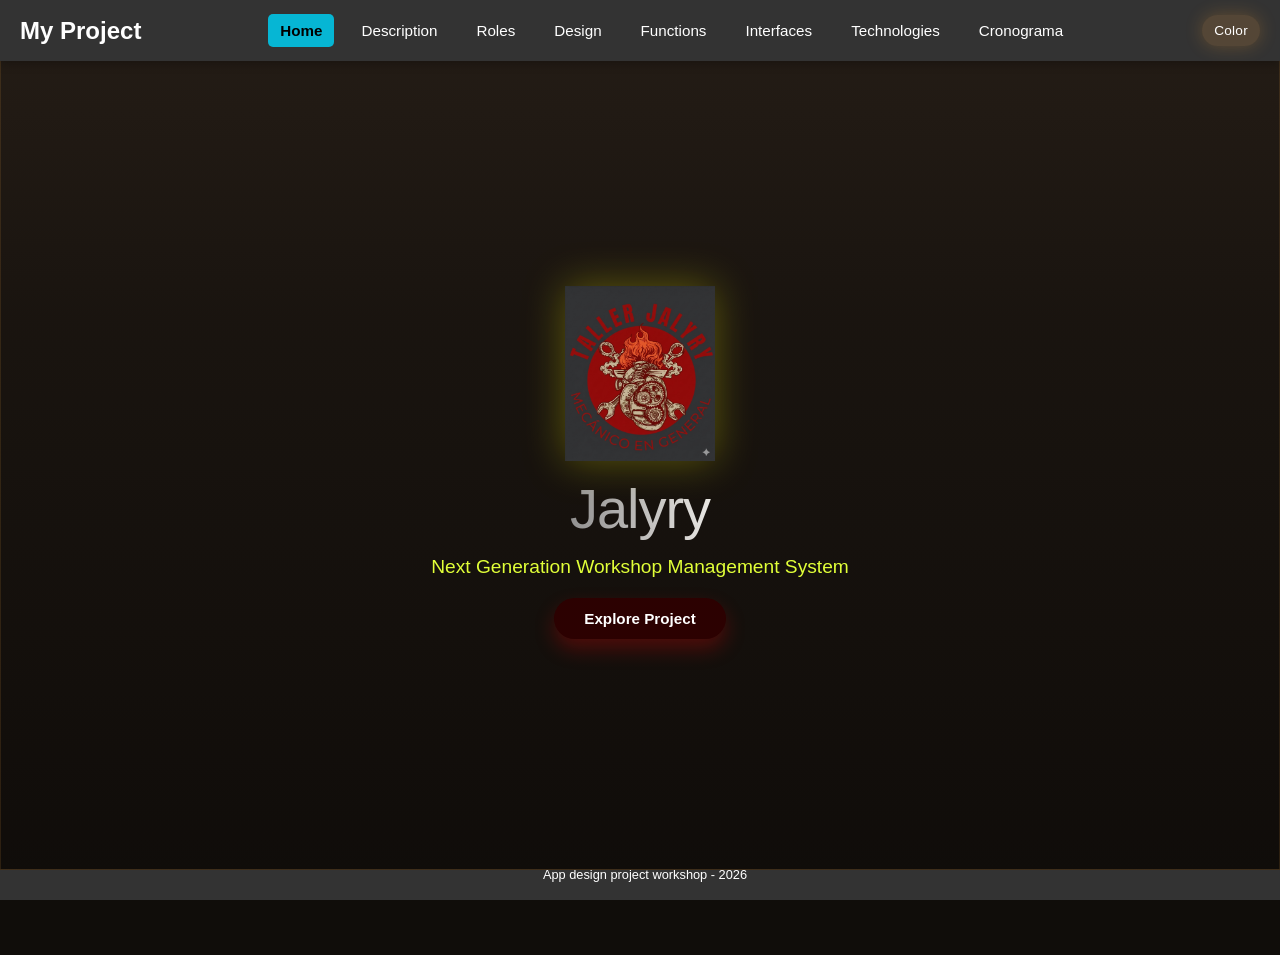
==== commit 9df92d7a: "diagrama_diseño" ====
--- a/index.html
+++ b/index.html
@@ -176,6 +176,11 @@
     </div>
 </section>
 
+<!-- MODAL DIAGRAMA -->
+<div id="diagram-modal" class="modal" onclick="cerrarDiagrama()">
+    <div id="diagram-content" class="modal-diagram" onclick="event.stopPropagation()"></div>
+</div>
+
 <!-- INTERFACES (CARRUSEL NUEVO) -->
 <section id="interfaces" class="seccion section-item">
 
--- a/style.css
+++ b/style.css
@@ -1,10 +1,5 @@
-body {
-    margin: 0;
-    font-family: Arial, sans-serif;
-    background: #070306;
-    color: #f4f1e4;
-    overflow-x: hidden;
-    min-height: 100vh;
+/* Movemos las variables a :root para que sean globales y JS pueda sobrescribirlas */
+:root {
     --bg-start: #120408;
     --bg-mid: #19070c;
     --bg-end: #070306;
@@ -15,6 +10,17 @@
     --bubble-mid: rgba(255, 182, 85, 0.44);
     --bubble-shadow: rgba(180, 65, 12, 0.18);
     --bubble-glow: rgba(255, 150, 60, 0.2);
+}
+
+body {
+    margin: 0;
+    font-family: Arial, sans-serif;
+    /* Usamos la variable para que el fondo cambie en tiempo real */
+    background: var(--bg-end);
+    color: #f4f1e4;
+    overflow-x: hidden;
+    min-height: 100vh;
+    transition: background 0.4s ease; /* Transición suave al cambiar de color */
 }
 
 /* NAV FIJO */
@@ -279,6 +285,7 @@
     --bg-start: #120408;
     --bg-mid: #19070c;
     --bg-end: #070306;
+    transition: background 0.3s ease; /* Suaviza el cambio de color en tiempo real */
     --glow-1: rgba(255, 166, 56, 0.18);
     --glow-2: rgba(255, 220, 120, 0.12);
     --glow-3: rgba(255, 207, 131, 0.05);
@@ -849,7 +856,7 @@
 
 
 .mermaid {
-    transform: scale(0.8); 
+    transform: scale(1); 
     transform-origin: top center;
     transition: transform 0.4s cubic-bezier(0.4, 0, 0.2, 1), background 0.3s ease;
     margin-top: 0;
@@ -912,4 +919,56 @@
     color: #ffffff;
     line-height: 1.4;
     margin: 0;
+}
+
+/* ========================= */
+/* MODAL DIAGRAMA */
+/* ========================= */
+
+/* ========================= */
+/* MODAL DIAGRAMA PANTALLA COMPLETA */
+/* ========================= */
+
+.modal {
+    display: none;
+    position: fixed;
+    inset: 0;
+    background: rgba(0, 0, 0, 0.92);
+    justify-content: center;
+    align-items: center;
+    z-index: 9999;
+    padding: 0;
+}
+
+.modal-diagram {
+    width: 100vw;
+    height: 100vh;
+    background: rgba(15, 15, 15, 0.98);
+    display: flex;
+    justify-content: center;
+    align-items: center;
+    overflow: auto;
+    padding: 20px;
+    box-sizing: border-box;
+}
+
+.modal-diagram svg {
+    width: 95vw;
+    height: 95vh;
+    max-width: none;
+    max-height: none;
+    object-fit: contain;
+}
+
+.mermaid .node rect,
+.mermaid .node polygon,
+.mermaid .node circle {
+    rx: 8;
+    ry: 8;
+    stroke-width: 2px;
+}
+
+.mermaid text {
+    font-size: 16px !important;
+    font-weight: bold;
 }
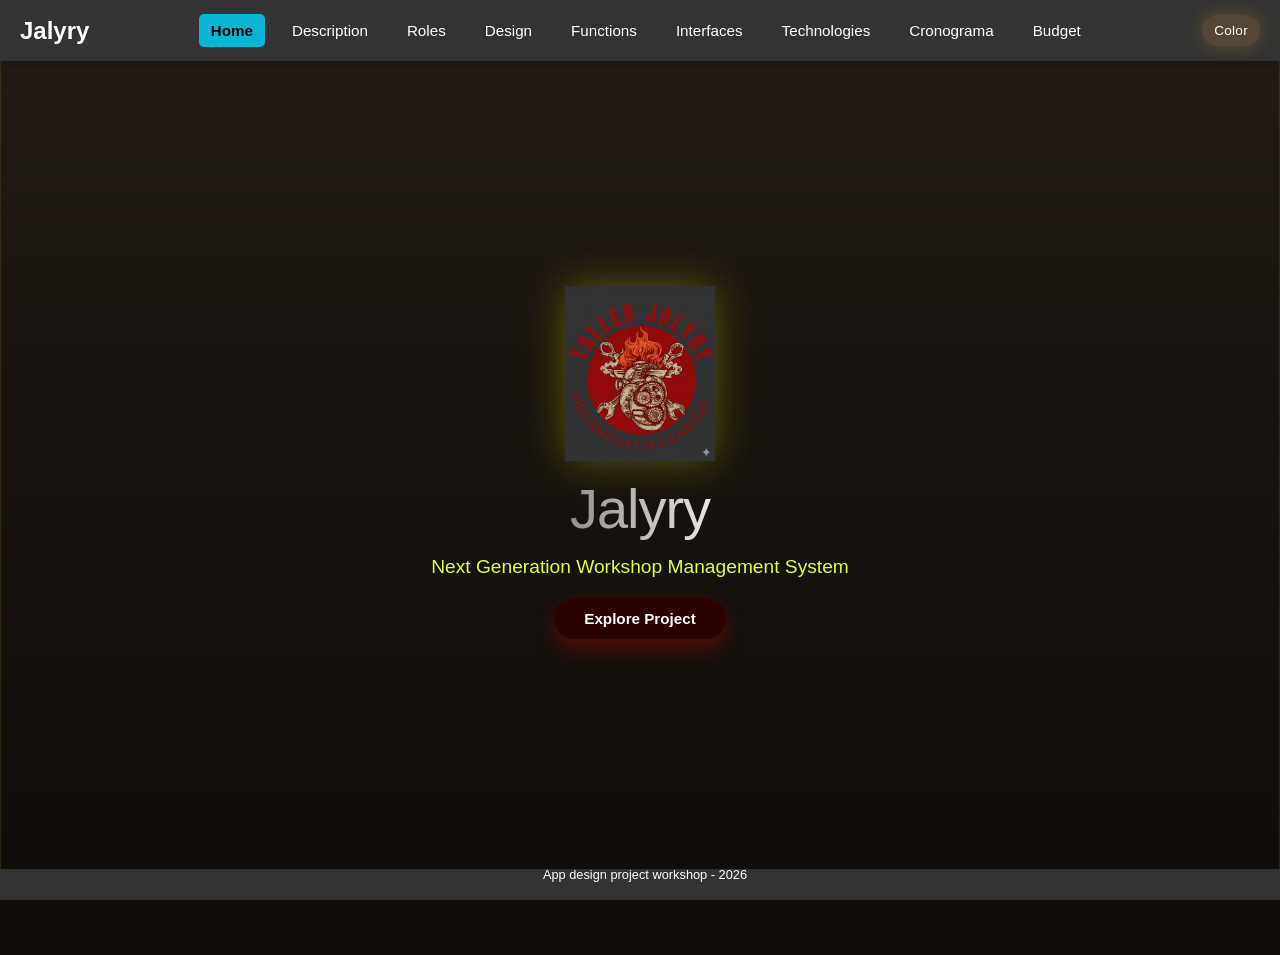
==== commit 6a87887a: "agregando presupuesto" ====
--- a/index.html
+++ b/index.html
@@ -10,7 +10,7 @@
 
 <!-- NAV -->
 <nav class="navbar-fixed"> 
-    <h2>My Project</h2> 
+    <h2>Jalyry </h2> 
     <ul> 
         <li><a href="#" data-section="home" class="nav-link">Home</a></li> 
         <li><a href="#" data-section="description" class="nav-link">Description</a></li> 
@@ -20,6 +20,7 @@
         <li><a href="#" data-section="interfaces" class="nav-link">Interfaces</a></li> 
         <li><a href="#" data-section="technologies" class="nav-link">Technologies</a></li> 
         <li><a href="#" data-section="cronograma" class="nav-link">Cronograma</a></li> 
+        <li><a href="#" data-section="budget" class="nav-link">Budget</a></li>
     </ul>
     <button id="color-toggle" class="color-toggle-btn" type="button" aria-expanded="false">Color</button>
     <div class="color-panel" id="color-panel" hidden>
@@ -442,6 +443,40 @@
     </div>
 </section>
 
+<!-- PRESUPUESTO -->
+<section id="budget" class="seccion section-item">
+    <h2>Project Budget</h2>
+    <div class="editable-content" contenteditable="true">
+        <p>This section outlines the estimated budget for the Jalyry project. All figures are approximate and subject to change based on project evolution and market conditions.</p>
+        <h3>Phase 1: Planning & Design</h3>
+        <ul>
+            <li><strong>Personnel:</strong> $5,000 (UI/UX Designer, Architect)</li>
+            <li><strong>Software Licenses:</strong> $500</li>
+            <li><strong>Research & Analysis:</strong> $1,000</li>
+        </ul>
+        <h3>Phase 2: Development</h3>
+        <ul>
+            <li><strong>Personnel:</strong> $15,000 (Frontend, Backend, Mobile Developers)</li>
+            <li><strong>Cloud Services (Firebase, etc.):</strong> $1,500</li>
+            <li><strong>Third-party APIs/Libraries:</strong> $800</li>
+        </ul>
+        <h3>Phase 3: Testing & Deployment</h3>
+        <ul>
+            <li><strong>Personnel:</strong> $3,000 (QA Engineers)</li>
+            <li><strong>Deployment Costs:</strong> $200</li>
+            <li><strong>Marketing (Initial):</strong> $1,000</li>
+        </ul>
+        <h3>Phase 4: Maintenance & Support (First Year)</h3>
+        <ul>
+            <li><strong>Personnel:</strong> $4,000</li>
+            <li><strong>Cloud Services:</strong> $1,200</li>
+            <li><strong>Updates & Enhancements:</strong> $1,500</li>
+        </ul>
+        <p><strong>Total Estimated Budget:</strong> $33,700</p>
+        <p><em>Note: This budget does not include potential unforeseen expenses or long-term operational costs beyond the first year.</em></p>
+    </div>
+</section>
+
 </div>
 
 <!-- FOOTER -->
--- a/style.css
+++ b/style.css
@@ -971,4 +971,51 @@
 .mermaid text {
     font-size: 16px !important;
     font-weight: bold;
+}
+
+/* ========================= */
+/* SECCIÓN DE PRESUPUESTO */
+/* ========================= */
+
+#budget {
+    justify-content: flex-start; /* Align content to the top */
+    padding-top: 20px; /* Add some top padding */
+    height: 100%;
+    overflow-y: auto; /* Allow scrolling if content is too long */
+}
+
+#budget .editable-content {
+    background: rgba(255, 255, 255, 0.03);
+    border: 1px dashed rgba(255, 255, 255, 0.2);
+    border-radius: 8px;
+    padding: 20px;
+    margin: 20px auto;
+    max-width: 800px;
+    color: #f9f222; /* Inherit or set a suitable text color */
+    line-height: 1.6;
+    text-align: left; /* Align text left within the editable area */
+    min-height: 200px; /* Ensure it's visible even if empty */
+    outline: none; /* Remove default focus outline */
+    transition: border-color 0.3s ease, background 0.3s ease;
+}
+
+#budget .editable-content:focus {
+    border-color: #06b6d4; /* Highlight border on focus */
+    background: rgba(255, 255, 255, 0.05);
+}
+
+#budget .editable-content h3 {
+    color: #06b6d4; /* A distinct color for subheadings */
+    margin-top: 15px;
+    margin-bottom: 8px;
+}
+
+#budget .editable-content ul {
+    list-style-type: disc;
+    margin-left: 25px;
+    margin-bottom: 15px;
+}
+
+#budget .editable-content li {
+    margin-bottom: 5px;
 }
